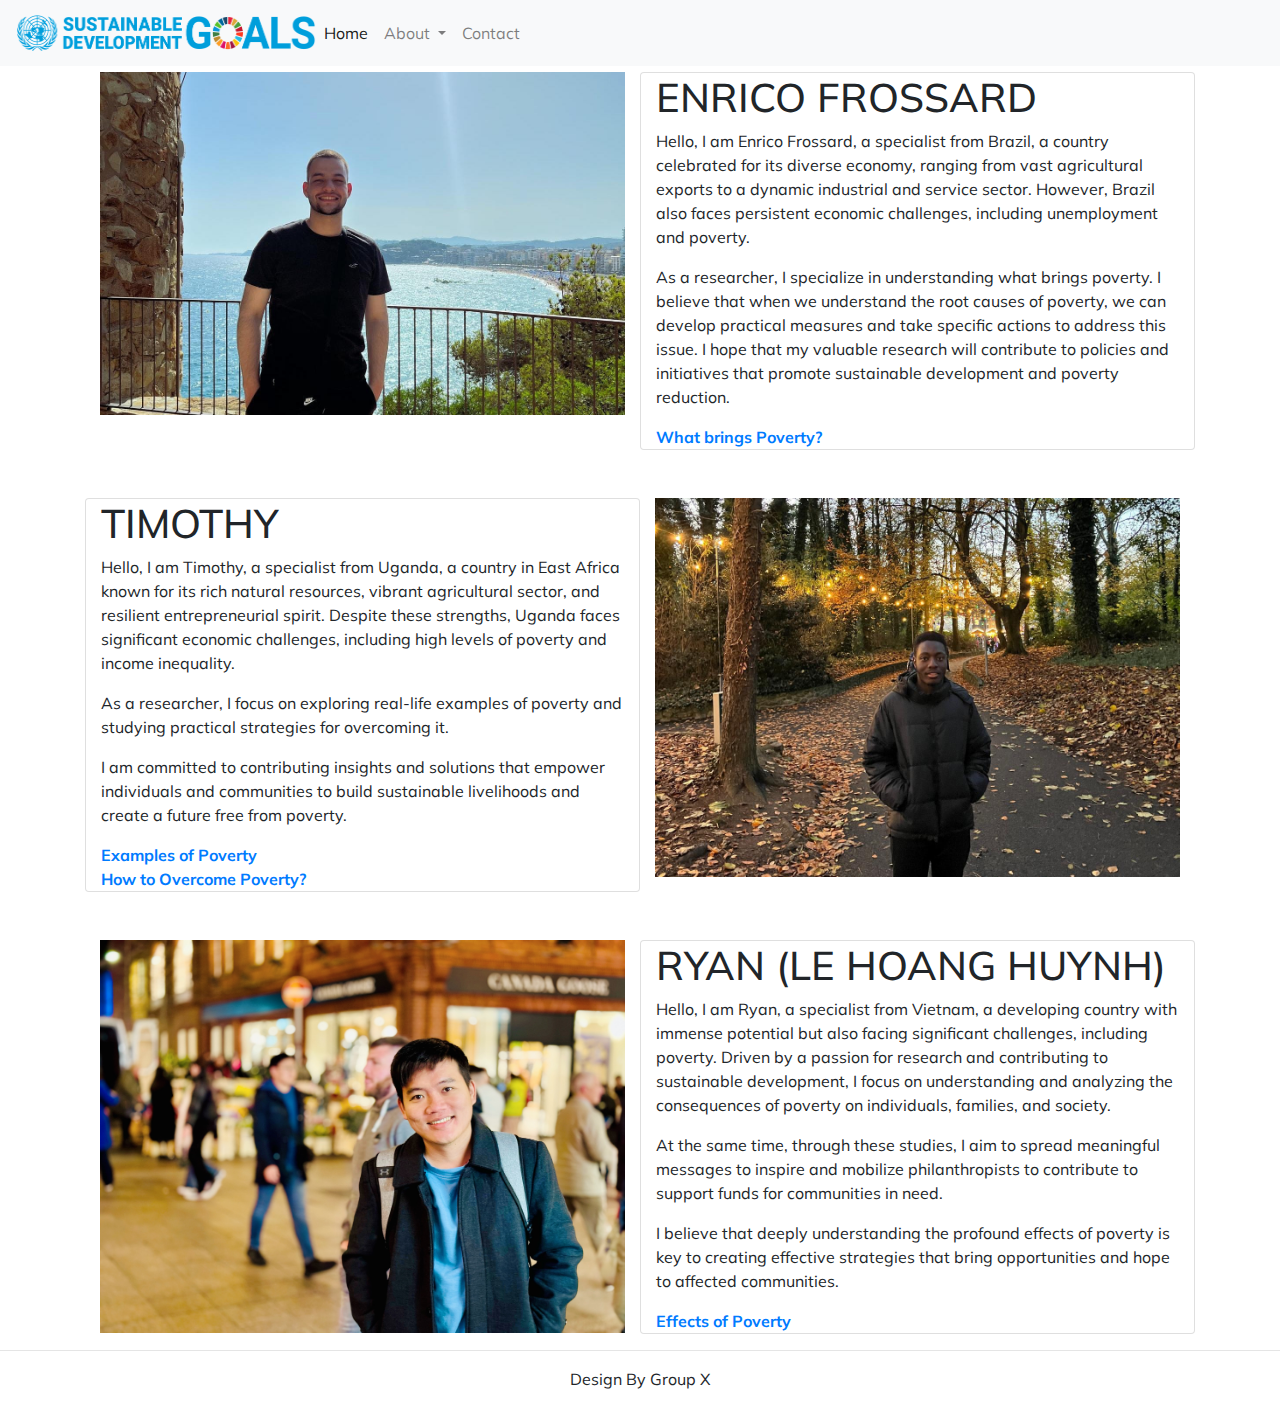
==== index.html @ 02275f87 "upload file" ====
<!DOCTYPE html> <!-- Le Hoang Huynh editer -->
<html lang="en">
<head>
    <meta charset="UTF-8">
    <meta name="author" content="Le Hoang Huynh">
    <meta name="poverty" content="This website is not only a platform for sharing knowledge but also a hub for connecting organizations, government agencies, and community groups, helping them collaborate and implement initiatives to reduce poverty and promote sustainable development.">
    <meta name ="keywords" content="Poverty, sustainable, development, community groups">
    <meta name="viewport" content="width=device-width, initital-scale=1.0">
    <meta name="robots" content="noindex, nofollow">
    <link rel="stylesheet" href="style.css">
    <link rel="stylesheet" href="https://cdn.jsdelivr.net/npm/bootstrap@4.3.1/dist/css/bootstrap.min.css" integrity="sha384-ggOyR0iXCbMQv3Xipma34MD+dH/1fQ784/j6cY/iJTQUOhcWr7x9JvoRxT2MZw1T" crossorigin="anonymous">
    <link rel="preconnect" href="https://fonts.googleapis.com">
    <link rel="preconnect" href="https://fonts.gstatic.com" crossorigin>
    <link href="https://fonts.googleapis.com/css2?family=Mulish:ital,wght@0,200..1000;1,200..1000&display=swap" rel="stylesheet">
    <title>Sustainable development Goals</title>
</head>
    <body>
        <!-- create navbar -->
        <nav class="navbar navbar-expand-lg navbar-light bg-light position-fixed w-100 nav_bar_custom">
            <a href="index.html" target="blank"> <!-- link logo with home page -->
            <img src="image/logo.png" alt="logo" style="width: 300px; height: 50px;"> <!--image logo-->
            <div>
                <ul class="navbar-nav">
                <li class="nav-item active"> <!-- active make highlight current item -->
                    <a class="nav-link" href="index.html">Home</a>
                </li>
                <li class="nav-item dropdown">
                    <a class="nav-link dropdown-toggle" href="#" id="navbarDropdown" role="button" data-toggle="dropdown" aria-haspopup="true" aria-expanded="false"> <!-- dropdown menu, href = "#" means there is no link, only use activate dropdown menu -->
                      About
                    </a>
                    <div class="dropdown-menu" aria-labelledby="navbarDropdown"> <!-- menu dropdown, aria-laballedby link this menu with navbarDropdown -->
                      <a class="dropdown-item" href="#">What brings Poverty</a> <!-- This is a item in menu dropdơwn -->
                      <a class="dropdown-item" href="#">Examples of Poverty</a> <!-- This is a item in menu dropdơwn -->
                      <a class="dropdown-item" href="goal.html">Effects of Poverty</a> <!-- This is a item in menu dropdơwn -->
                      <div class="dropdown-divider"></div> <!-- This is a divider -->
                      <a class="dropdown-item" href="#">How to Overcome Poverty</a> <!-- This is a item in menu dropdơwn -->
                    </div>
                </li>
                <li class="nav-item"> <!-- an item in a navbar -->
                    <a class="nav-link" href="contact.html">Contact</a>
                </li>
                </ul>
            </div>
        </nav>

        <section class="container" id="specialist">
            <br>
            <div class="container mt-5"> <!-- top margin -->
                <div class="row mt-5">
                    <div class="col-12 col-xl-6 col-md-6" > <!-- on extra small devices (phones) 12 grid, extra large 6 grid, medium 6 grid -->
                        <img class="w-100" alt="specialist" src="image/enrico.jpeg"/>
                    </div>
                    <div class="col-12 col-xl-6 col-md-6 card" > <!-- on extra small devices (phones) 12 grid, extra large 6 grid, medium 6 grid and use bootstrap card-->
                        <h1>
                            ENRICO FROSSARD
                        </h1>
                        <p>
                            Hello, I am Enrico Frossard, a specialist from Brazil, a country celebrated for its diverse economy, ranging from vast agricultural exports to a dynamic industrial and service sector. However, Brazil also faces persistent economic challenges, including unemployment and poverty.
                        </p>
                        <p>
                            As a researcher, I specialize in understanding what brings poverty. I believe that when we understand the root causes of poverty, we can develop practical measures and take specific actions to address this issue. I hope that my valuable research will contribute to policies and initiatives that promote sustainable development and poverty reduction.
                        </p>
                        <div>
                            <b><a href="....">What brings Poverty?</a></b>
                        </div>
                    </div>
                 </div>
 
                 <div class="row mt-5">
                     <div class="col-12 col-xl-6 col-md-6 card"> <!-- on extra small devices (phones) 12 grid, extra large 6 grid, medium 6 grid and use bootstrap card-->
                         <h1>
                             TIMOTHY
                         </h1>
                         <p>
                            Hello, I am Timothy, a specialist from Uganda, a country in East Africa known for its rich natural resources, vibrant agricultural sector, and resilient entrepreneurial spirit. Despite these strengths, Uganda faces significant economic challenges, including high levels of poverty and income inequality.
                         </p>
                         <p>
                            As a researcher, I focus on exploring real-life examples of poverty and studying practical strategies for overcoming it.
                         </p>
                         <p>
                            I am committed to contributing insights and solutions that empower individuals and communities to build sustainable livelihoods and create a future free from poverty.
                         </p>
                         <div>
                            <b><a href="....">Examples of Poverty</a></b>
                        </div>
                        <div>
                             <b><a href="....">How to Overcome Poverty?</a></b>
                        </div>
                     </div>
                     <div class="col-12 col-xl-6 col-md-6" > <!-- on extra small devices (phones) 12 grid, extra large 6 grid, medium 6 grid-->
                        <img class="w-100" alt="specialist" src="image/timothy.jpeg"/>
                     </div>
                 </div>
 
                 <div class="row mt-5"> <!-- create a row -->
                    <div class="col-12 col-xl-6 col-md-6 "> <!-- on extra small devices (phones) 12 grid, extra large 6 grid, medium 6 grid -->
                     <img class="w-100" alt="specialist" src="image/ryan.jpeg"/> <!-- link image -->
                    </div>
                    <div class="col-12 col-xl-6 col-md-6 card"> <!-- card component on Bootstrap -->
                        <h1>
                            RYAN (LE HOANG HUYNH)
                        </h1>
                        <p>
                            Hello, I am Ryan, a specialist from Vietnam, a developing country with immense potential but also facing significant challenges, including poverty. Driven by a passion for research and contributing to sustainable development, I focus on understanding and analyzing the consequences of poverty on individuals, families, and society.
                        </p>
                        <p>
                            At the same time, through these studies, I aim to spread meaningful messages to inspire and mobilize philanthropists to contribute to support funds for communities in need.
                        </p>
                        <p> 
                            I believe that deeply understanding the profound effects of poverty is key to creating effective strategies that bring opportunities and hope to affected communities.
                        </p>
                        <div>
                            <b><a href="goal.html">Effects of Poverty</a></b>
                        </div>
                    </div>
                 </div>
             </div>
         </section>
          <hr> <p class="text-center">Design By Group X</p>
        <script src="https://code.jquery.com/jquery-3.3.1.slim.min.js" integrity="sha384-q8i/X+965DzO0rT7abK41JStQIAqVgRVzpbzo5smXKp4YfRvH+8abtTE1Pi6jizo" crossorigin="anonymous"></script>
        <script src="https://cdn.jsdelivr.net/npm/popper.js@1.14.7/dist/umd/popper.min.js" integrity="sha384-UO2eT0CpHqdSJQ6hJty5KVphtPhzWj9WO1clHTMGa3JDZwrnQq4sF86dIHNDz0W1" crossorigin="anonymous"></script>
        <script src="https://cdn.jsdelivr.net/npm/bootstrap@4.3.1/dist/js/bootstrap.min.js" integrity="sha384-JjSmVgyd0p3pXB1rRibZUAYoIIy6OrQ6VrjIEaFf/nJGzIxFDsf4x0xIM+B07jRM" crossorigin="anonymous"></script>
    </body>
</html>
---- style.css ----
/* Apply style to all elements on page -- Le Hoang Huynh editer --*/
*{
    margin: 0; /* Remove all default spacing outside*/
    padding: 0; /* Remove all default spacing inside*/
    scroll-behavior: smooth;
    font-family: "Mulish", sans-serif;
    font-optical-sizing: auto;
    font-style: normal; /* font mulish */
}
/* Apply font -- Le Hoang Huynh editer --*/
.mulish{ 
  font-family: "Mulish", sans-serif;
  font-optical-sizing: auto;
  font-style: normal;
}
/* background -- Le Hoang Huynh editer --*/
body{
    background-color: rgb(255, 255, 255);

}
/* Le Hoang Huynh editer --*/
ul{
    list-style: none; /* remove the dot in front */
}

/* navbar Le Hoang Huynh editer --*/
.nav_bar_custom{
    top: 0;
    z-index: 1000;
}

/* line on the goal page Le Hoang Huynh editer --*/
.line{
    width: 50px;
    height: 5px;
}
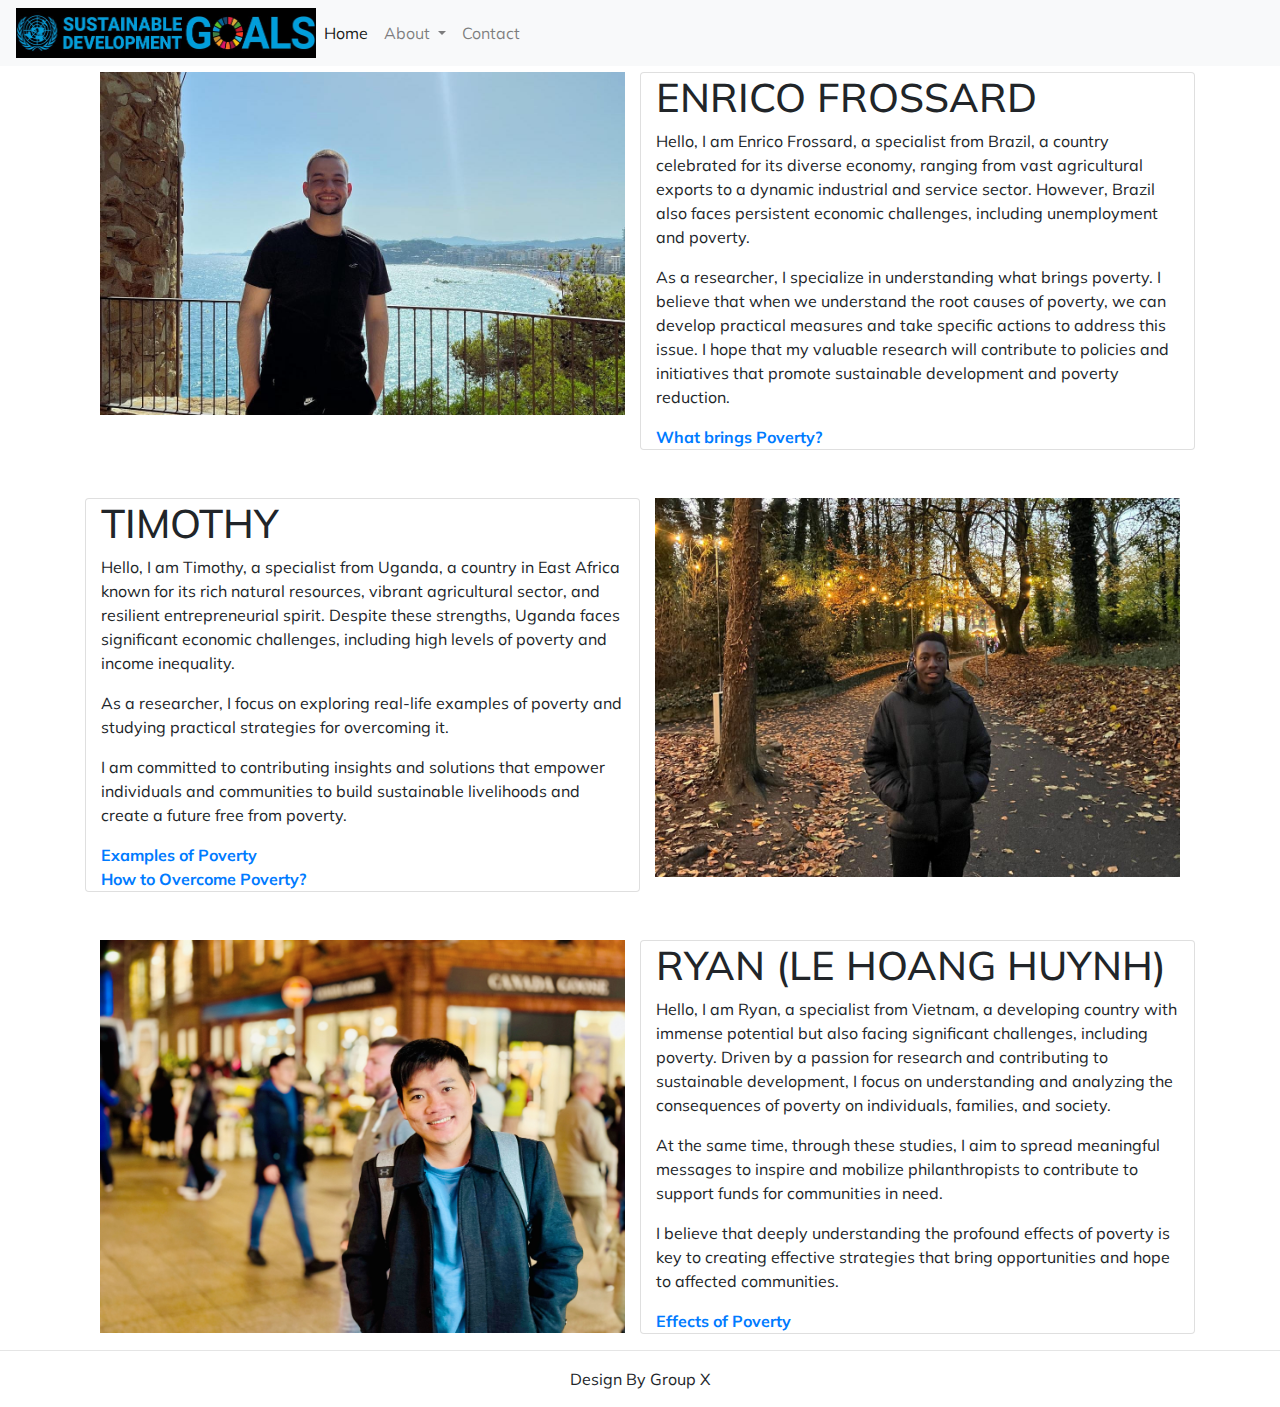
==== commit 534bee3b: "Update index.html" ====
--- a/index.html
+++ b/index.html
@@ -29,11 +29,11 @@
                       About
                     </a>
                     <div class="dropdown-menu" aria-labelledby="navbarDropdown"> <!-- menu dropdown, aria-laballedby link this menu with navbarDropdown -->
-                      <a class="dropdown-item" href="#">What brings Poverty</a> <!-- This is a item in menu dropdơwn -->
-                      <a class="dropdown-item" href="#">Examples of Poverty</a> <!-- This is a item in menu dropdơwn -->
+                      <a class="dropdown-item" href="indexpg2.html">What brings Poverty</a> <!-- This is a item in menu dropdơwn -->
+                      <a class="dropdown-item" href="Timothypg1.html">Examples of Poverty</a> <!-- This is a item in menu dropdơwn -->
                       <a class="dropdown-item" href="goal.html">Effects of Poverty</a> <!-- This is a item in menu dropdơwn -->
                       <div class="dropdown-divider"></div> <!-- This is a divider -->
-                      <a class="dropdown-item" href="#">How to Overcome Poverty</a> <!-- This is a item in menu dropdơwn -->
+                      <a class="dropdown-item" href="Timothypg2.html">How to Overcome Poverty</a> <!-- This is a item in menu dropdơwn -->
                     </div>
                 </li>
                 <li class="nav-item"> <!-- an item in a navbar -->
@@ -121,4 +121,4 @@
         <script src="https://cdn.jsdelivr.net/npm/popper.js@1.14.7/dist/umd/popper.min.js" integrity="sha384-UO2eT0CpHqdSJQ6hJty5KVphtPhzWj9WO1clHTMGa3JDZwrnQq4sF86dIHNDz0W1" crossorigin="anonymous"></script>
         <script src="https://cdn.jsdelivr.net/npm/bootstrap@4.3.1/dist/js/bootstrap.min.js" integrity="sha384-JjSmVgyd0p3pXB1rRibZUAYoIIy6OrQ6VrjIEaFf/nJGzIxFDsf4x0xIM+B07jRM" crossorigin="anonymous"></script>
     </body>
-</html>+</html>
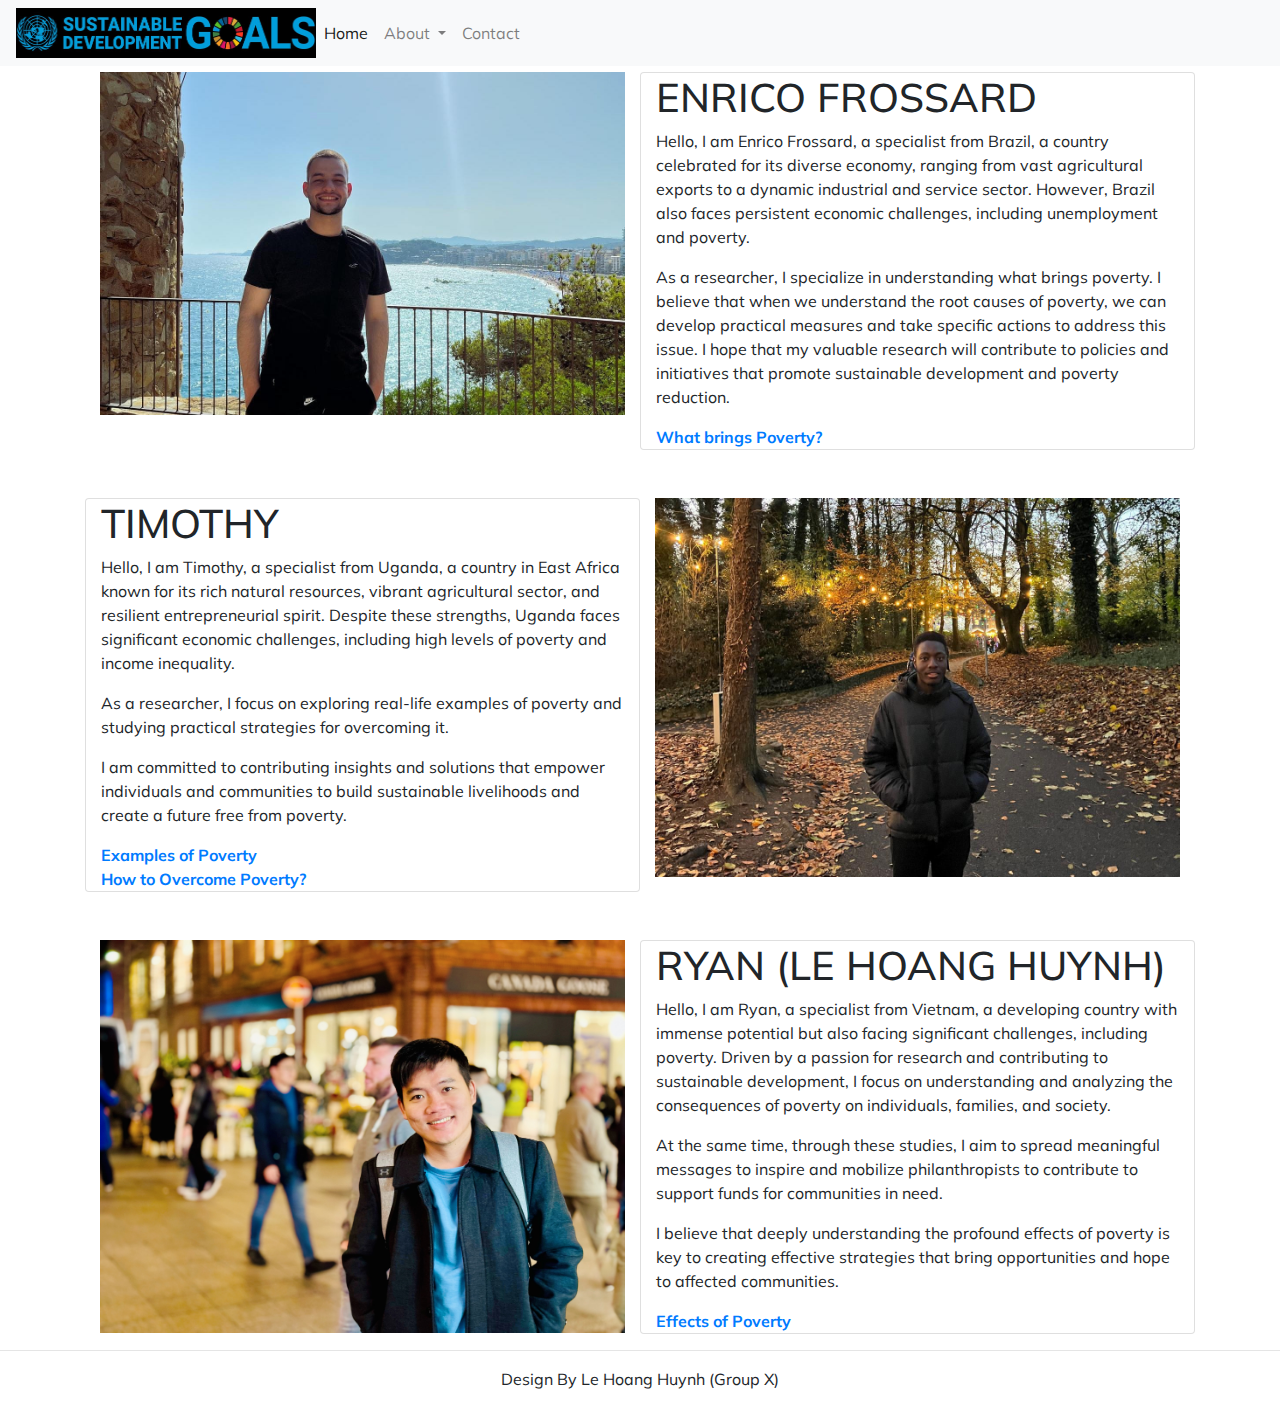
==== commit 12b341b8: "Update index.html" ====
--- a/index.html
+++ b/index.html
@@ -1,4 +1,4 @@
-<!DOCTYPE html> <!-- Le Hoang Huynh editer -->
+<!DOCTYPE html> <!-- Le Hoang Huynh editor -->
 <html lang="en">
 <head>
     <meta charset="UTF-8">
@@ -116,7 +116,7 @@
                  </div>
              </div>
          </section>
-          <hr> <p class="text-center">Design By Group X</p>
+          <hr> <p class="text-center">Design By Le Hoang Huynh (Group X)</p>
         <script src="https://code.jquery.com/jquery-3.3.1.slim.min.js" integrity="sha384-q8i/X+965DzO0rT7abK41JStQIAqVgRVzpbzo5smXKp4YfRvH+8abtTE1Pi6jizo" crossorigin="anonymous"></script>
         <script src="https://cdn.jsdelivr.net/npm/popper.js@1.14.7/dist/umd/popper.min.js" integrity="sha384-UO2eT0CpHqdSJQ6hJty5KVphtPhzWj9WO1clHTMGa3JDZwrnQq4sF86dIHNDz0W1" crossorigin="anonymous"></script>
         <script src="https://cdn.jsdelivr.net/npm/bootstrap@4.3.1/dist/js/bootstrap.min.js" integrity="sha384-JjSmVgyd0p3pXB1rRibZUAYoIIy6OrQ6VrjIEaFf/nJGzIxFDsf4x0xIM+B07jRM" crossorigin="anonymous"></script>
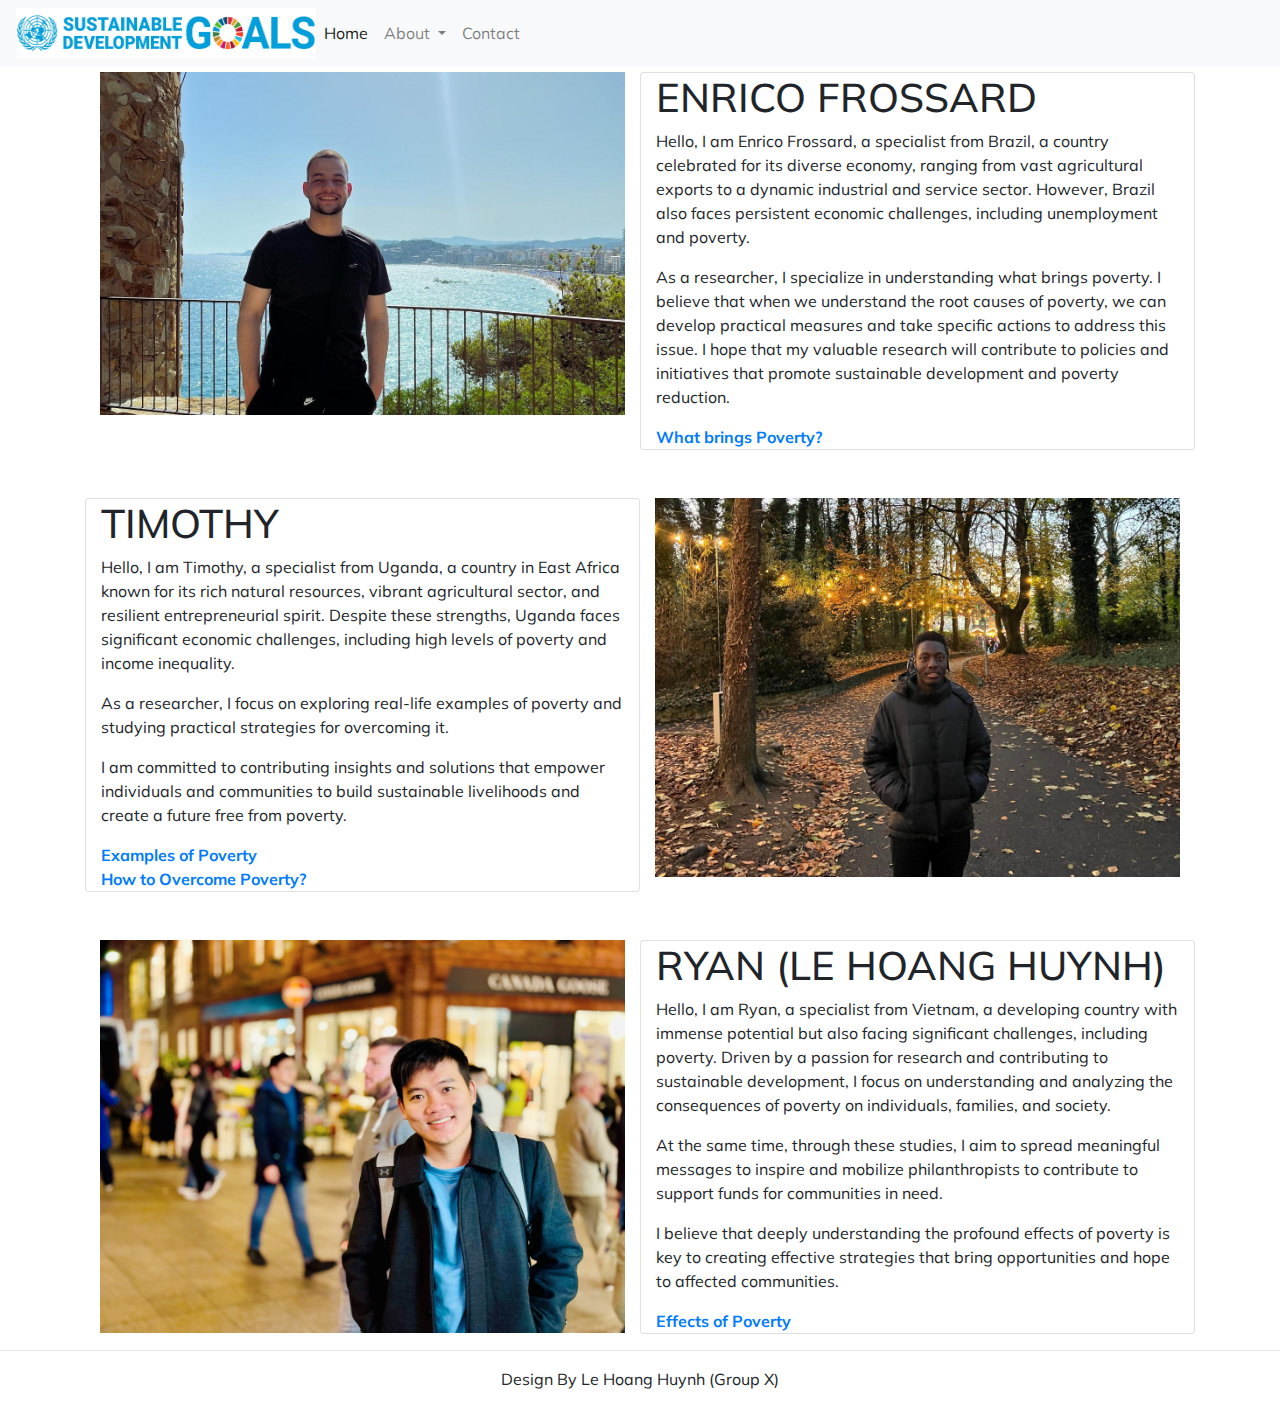
==== commit 23773807: "Update index.html" ====
--- a/index.html
+++ b/index.html
@@ -17,8 +17,8 @@
     <body>
         <!-- create navbar -->
         <nav class="navbar navbar-expand-lg navbar-light bg-light position-fixed w-100 nav_bar_custom">
-            <a href="index.html" target="blank"> <!-- link logo with home page -->
-            <img src="image/logo.png" alt="logo" style="width: 300px; height: 50px;"> <!--image logo-->
+            <a href="index.html" target="blank"></a><!-- link logo with home page -->
+            <img src="image/logo.jpeg" alt="logo" style="width: 300px; height: 50px;"> <!--image logo-->
             <div>
                 <ul class="navbar-nav">
                 <li class="nav-item active"> <!-- active make highlight current item -->
@@ -29,7 +29,7 @@
                       About
                     </a>
                     <div class="dropdown-menu" aria-labelledby="navbarDropdown"> <!-- menu dropdown, aria-laballedby link this menu with navbarDropdown -->
-                      <a class="dropdown-item" href="indexpg2.html">What brings Poverty</a> <!-- This is a item in menu dropdơwn -->
+                      <a class="dropdown-item" href="indexgp2.html">What brings Poverty</a> <!-- This is a item in menu dropdơwn -->
                       <a class="dropdown-item" href="Timothypg1.html">Examples of Poverty</a> <!-- This is a item in menu dropdơwn -->
                       <a class="dropdown-item" href="goal.html">Effects of Poverty</a> <!-- This is a item in menu dropdơwn -->
                       <div class="dropdown-divider"></div> <!-- This is a divider -->
@@ -37,7 +37,7 @@
                     </div>
                 </li>
                 <li class="nav-item"> <!-- an item in a navbar -->
-                    <a class="nav-link" href="contact.html">Contact</a>
+                    <a class="nav-link" href="indexgp3.html">Contact</a>
                 </li>
                 </ul>
             </div>
